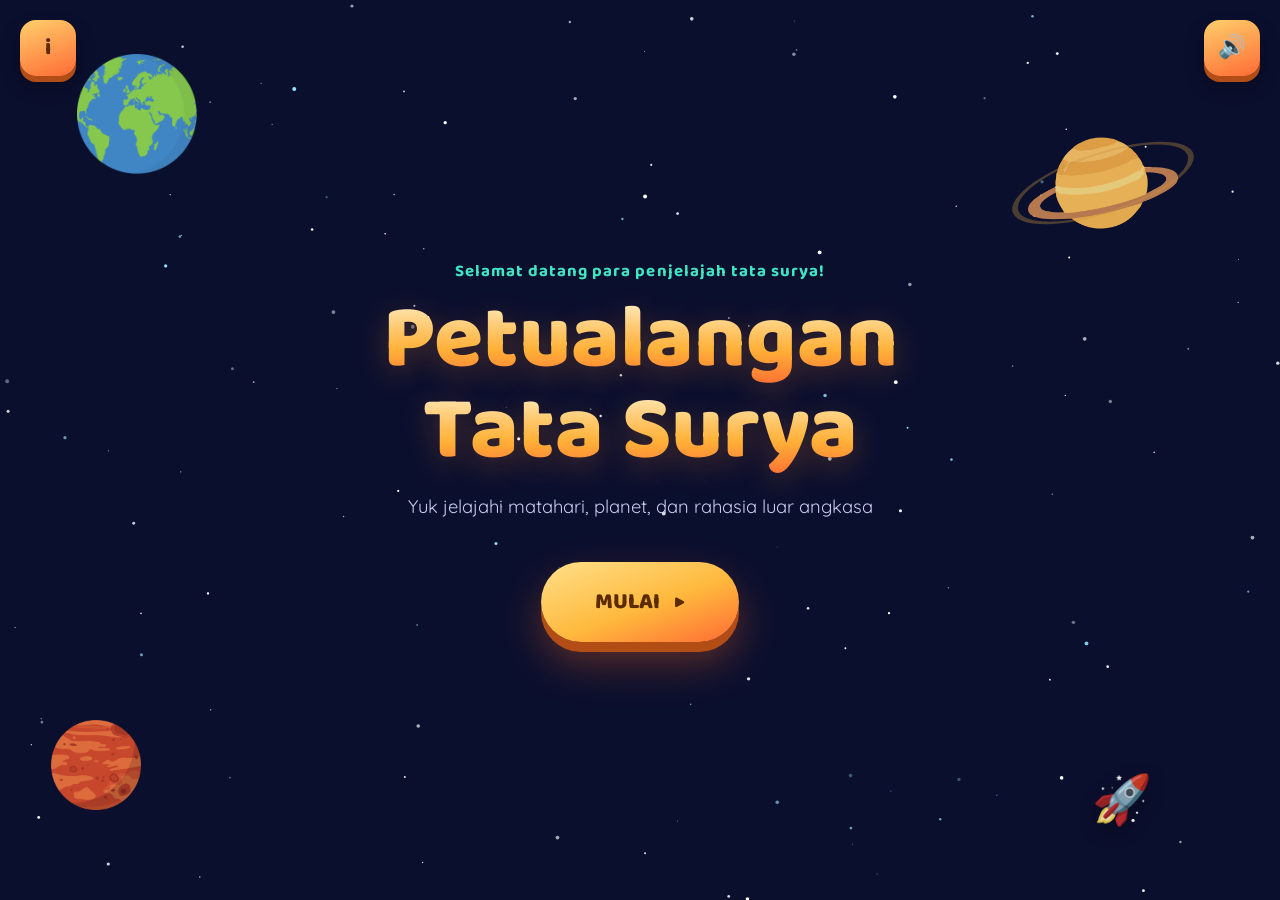
==== index.html @ 411841a0 "first commit" ====
<!DOCTYPE html>
<html lang="id">
<head>
  <meta charset="UTF-8">
  <meta name="viewport" content="width=device-width, initial-scale=1.0">
  <title>Petualangan Tata Surya</title>
  <link rel="stylesheet" href="css/style.css">
  <link rel="stylesheet" href="css/home.css">
  </head>
<body>
  <canvas id="sky-canvas"></canvas>

  <div class="topbar">
    <div class="topbar-group">
      <button class="icon-btn" id="btnInfo" title="Informasi" data-sfx="click">i</button>
    </div>
    <div class="topbar-group">
      <button class="icon-btn" id="btnSound" title="Suara" data-sfx="click">🔊</button>
    </div>
  </div>

  <!-- planet doodles floating in background -->
  <div class="doodle doodle-1" aria-hidden="true"></div>
  <div class="doodle doodle-2" aria-hidden="true"></div>
  <div class="doodle doodle-3" aria-hidden="true"></div>
  <div class="doodle rocket" aria-hidden="true">🚀</div>

  <main class="hero" id="heroSection">
    <p class="eyebrow fade-up">Selamat datang para penjelajah tata surya!</p>
    <h1 class="hero-title">
      <span class="line1">Petualangan</span>
      <span class="line2">Tata Surya</span>
    </h1>
    <p class="hero-sub fade-up">Yuk jelajahi matahari, planet, dan rahasia luar angkasa</p>

    <a href="pages/menu.html" class="start-btn clickable">
          <div class="start-glow"></div>
          <span>MULAI</span>
          <span class="start-icon">▶</span>
      </a>
  </main>

  <!-- Modal Informasi -->
  <div class="modal-backdrop" id="infoModal">
    <div class="modal-card">
      <button class="modal-close-x" id="closeInfo" data-sfx="click">✕</button>
      <h2>👋 Halo, Penjelajah!</h2>
      <p><strong>Petualangan Tata Surya</strong> adalah website belajar interaktif untuk teman-teman SD supaya makin kenal dengan Matahari, planet-planet, dan benda langit lainnya.</p>
      <p><strong>Cara pakai:</strong></p>
      <ul>
        <li>Tekan tombol <strong>MULAI</strong> untuk membuka menu petualangan.</li>
        <li><strong>Materi</strong>: baca &amp; putar-putar planet 360°.</li>
        <li><strong>Simulasi</strong>: lihat animasi orbit tata surya, klik planetnya!</li>
        <li><strong>Kuis</strong>: jawab soal dan dapatkan bintang sebanyak-banyaknya.</li>
      </ul>
      <p><strong>Tujuan belajar:</strong> mengenal nama planet, urutan dari Matahari, ciri-ciri, serta fakta unik tata surya dengan cara yang seru.</p>
      <a class="btn-pill" href="pages/information.html" data-sfx="click" style="display:inline-block; margin-top:6px;">Baca selengkapnya →</a>
    </div>
  </div>

  <div class="toast" id="toast"></div>

<script src="js/animation.js"></script>
<script src="js/audio.js"></script>
<script src="js/main.js"></script>
</body>
</html>
---- css/style.css ----
@import url('https://fonts.googleapis.com/css2?family=Baloo+2:wght@500;700;800&family=Quicksand:wght@500;600;700&display=swap');

:root{
  --navy-deep:#0b0f2e;
  --navy-mid:#161b45;
  --navy-light:#242a63;
  --purple-glow:#6c5ce7;
  --comet-pink:#ff6fa5;
  --sun-gold:#ffb93d;
  --sun-orange:#ff6b35;
  --mint:#3ee6c4;
  --sky:#5ec8ff;
  --paper:#fff6e6;
  --ink:#1c1c3a;
  --success:#3ecf6e;
  --danger:#ff5f6d;
  --radius-lg:28px;
  --radius-md:18px;
  --radius-sm:12px;
  --font-display:'Baloo 2', system-ui, sans-serif;
  --font-body:'Quicksand', system-ui, sans-serif;
  --shadow-pop:0 10px 0 rgba(0,0,0,.18);
}

*{box-sizing:border-box; margin:0; padding:0;}
html,body{height:100%;}
body{
  font-family:var(--font-body);
  color:var(--paper);
  background:var(--navy-deep);
  overflow-x:hidden;
  -webkit-tap-highlight-color:transparent;
}

img{max-width:100%; display:block;}
button{font-family:inherit; cursor:pointer; border:none; background:none;}
a{color:inherit; text-decoration:none;}
::selection{background:var(--comet-pink); color:#fff;}

/* ---------- shared starfield canvas ---------- */
#sky-canvas{
  position:fixed; inset:0; width:100%; height:100%; z-index:0; pointer-events:none;
}

/* ---------- corner icon buttons ---------- */
.icon-btn{
  width:56px; height:56px;
  border-radius:16px;
  background:linear-gradient(160deg,#ffcf6b,var(--sun-orange));
  display:flex; align-items:center; justify-content:center;
  font-family:var(--font-display); font-weight:800; font-size:1.4rem; color:#5c2b00;
  box-shadow:0 6px 0 #b34d16, 0 10px 18px rgba(0,0,0,.35);
  transition:transform .15s ease, box-shadow .15s ease;
  position:relative; z-index:20;
}
.icon-btn:hover{transform:translateY(-3px) scale(1.05); box-shadow:0 9px 0 #b34d16, 0 14px 20px rgba(0,0,0,.4);}
.icon-btn:active{transform:translateY(3px); box-shadow:0 3px 0 #b34d16;}

.topbar{
  position:fixed; top:20px; left:20px; right:20px;
  display:flex; justify-content:space-between; align-items:flex-start;
  z-index:30; pointer-events:none;
}
.topbar > *{pointer-events:auto;}
.topbar-group{display:flex; gap:12px;}

/* ---------- generic pill button ---------- */
.btn-pill{
  font-family:var(--font-display); font-weight:700; font-size:1rem;
  padding:14px 30px; border-radius:50px; color:#5c2b00;
  background:linear-gradient(160deg,#ffe08a,var(--sun-gold));
  box-shadow:0 6px 0 #c9832a, 0 10px 20px rgba(0,0,0,.3);
  transition:transform .15s ease, box-shadow .15s ease;
}
.btn-pill:hover{transform:translateY(-3px);}
.btn-pill:active{transform:translateY(3px); box-shadow:0 2px 0 #c9832a;}
.btn-pill.ghost{
  background:rgba(255,255,255,.08); color:var(--paper);
  box-shadow:0 6px 0 rgba(0,0,0,.25), inset 0 0 0 2px rgba(255,255,255,.25);
}

/* ---------- modal ---------- */
.modal-backdrop{
  position:fixed; inset:0; background:rgba(6,8,26,.72);
  backdrop-filter:blur(4px);
  display:flex; align-items:center; justify-content:center;
  z-index:100; opacity:0; pointer-events:none; transition:opacity .25s ease;
  padding:20px;
}
.modal-backdrop.show{opacity:1; pointer-events:auto;}
.modal-card{
  background:linear-gradient(165deg,var(--navy-light),var(--navy-mid));
  border-radius:var(--radius-lg);
  padding:32px;
  max-width:520px; width:100%;
  box-shadow:0 20px 60px rgba(0,0,0,.5), inset 0 0 0 2px rgba(255,255,255,.08);
  transform:scale(.85) translateY(20px); transition:transform .3s cubic-bezier(.34,1.56,.64,1);
  max-height:85vh; overflow-y:auto;
}
.modal-backdrop.show .modal-card{transform:scale(1) translateY(0);}
.modal-card h2{font-family:var(--font-display); color:var(--sun-gold); font-size:1.6rem; margin-bottom:14px;}
.modal-card p, .modal-card li{font-size:1.02rem; line-height:1.6; color:#e8e6ff; margin-bottom:10px;}
.modal-card ul{padding-left:22px; margin-bottom:12px;}
.modal-close-x{
  position:absolute; top:18px; right:18px;
  width:38px; height:38px; border-radius:50%;
  background:rgba(255,255,255,.12); color:#fff; font-size:1.1rem; font-weight:700;
  display:flex; align-items:center; justify-content:center;
}
.modal-card{position:relative;}

/* ---------- floating & fade animations ---------- */
@keyframes floaty{
  0%,100%{transform:translateY(0);}
  50%{transform:translateY(-14px);}
}
@keyframes floaty-sm{
  0%,100%{transform:translateY(0);}
  50%{transform:translateY(-6px);}
}
@keyframes zoomPulse{
  0%,100%{transform:scale(1);}
  50%{transform:scale(1.05);}
}
@keyframes fadeUp{
  from{opacity:0; transform:translateY(24px);}
  to{opacity:1; transform:translateY(0);}
}
@keyframes fadeIn{ from{opacity:0;} to{opacity:1;} }
@keyframes spinSlow{ from{transform:rotate(0);} to{transform:rotate(360deg);} }
@keyframes twinkle{
  0%,100%{opacity:.3;}
  50%{opacity:1;}
}
@keyframes shootMeteor{
  0%{ transform:translate(0,0) rotate(-35deg); opacity:0; }
  10%{ opacity:1; }
  85%{ opacity:1; }
  100%{ transform:translate(-620px,620px) rotate(-35deg); opacity:0; }
}

.fade-up{animation:fadeUp .7s cubic-bezier(.22,1,.36,1) both;}
.fade-in{animation:fadeIn .5s ease both;}

/* ---------- toast ---------- */
.toast{
  position:fixed; bottom:26px; left:50%; transform:translateX(-50%) translateY(20px);
  background:var(--navy-light); color:var(--paper);
  padding:14px 24px; border-radius:50px; font-family:var(--font-display); font-weight:600;
  box-shadow:0 10px 30px rgba(0,0,0,.4); z-index:200;
  opacity:0; pointer-events:none; transition:all .3s ease;
}
.toast.show{opacity:1; transform:translateX(-50%) translateY(0);}

/* ---------- scrollbar ---------- */
::-webkit-scrollbar{width:10px;}
::-webkit-scrollbar-track{background:transparent;}
::-webkit-scrollbar-thumb{background:var(--purple-glow); border-radius:10px;}

/* responsive base */
@media (max-width:640px){
  .icon-btn{width:48px; height:48px; font-size:1.1rem;}
  .topbar{top:14px; left:14px; right:14px;}
}
---- css/home.css ----
body{
  /* Ganti file di assets/background/space-bg.jpg dengan gambarmu sendiri.
     Selama file belum ada, background-color di bawah jadi fallback (tanpa gradient/vignette). */
  /* background:
    url('../assets/background/space-bg.png') center/cover no-repeat fixed,
    #070a22; */
  min-height:100vh;
}

.doodle{position:fixed; z-index:1; opacity:.9; pointer-events:none;}
.doodle-1{
  top:6%; left:6%; width:120px; height:120px;
  background: url('../assets/planet/bumi-cartoon.png') center/cover no-repeat;
  animation:floaty 7s ease-in-out infinite;
}
.doodle-2{
  bottom:10%; left:4%; width:90px; height:90px;
  background: url('../assets/planet/mars-cartoon.png') center/cover no-repeat;
  animation:floaty 9s ease-in-out infinite 1s;
}
.doodle-3{
  top:12%; right:8%; width:150px; height:150px;
  background: url('../assets/planet/saturn-cartoon.png') center/cover no-repeat;
  animation:floaty 8s ease-in-out infinite .5s;
}
.doodle-3::after{
  content:''; position:absolute; inset:-20px; border-radius:50%;
  border:6px solid rgba(217,164,65,.35); transform:rotate(-18deg) scaleY(.32);
}
.rocket{
  bottom:8%; right:10%; font-size:3rem;
  animation:floaty 4.5s ease-in-out infinite, spinSlow 30s linear infinite;
  filter:drop-shadow(0 6px 10px rgba(0,0,0,.4));
}

.hero{
  position:relative; z-index:5; min-height:100vh;
  display:flex; flex-direction:column; align-items:center; justify-content:center;
  text-align:center; padding:20px;
}
.eyebrow{
  font-family:var(--font-display); color:var(--mint); letter-spacing:.06em;
  font-size:1.05rem; margin-bottom:10px; font-weight:700;
}
.hero-title{
  font-family:var(--font-display); font-weight:800;
  font-size:clamp(2.6rem, 9vw, 5.6rem); line-height:1.02; margin-bottom:18px;
}
.hero-title .line1, .hero-title .line2{
  display:block;
  background:linear-gradient(180deg,#fff6d6,var(--sun-gold) 60%, var(--sun-orange));
  -webkit-background-clip:text; background-clip:text; color:transparent;
  text-shadow:0 8px 30px rgba(255,140,40,.25);
  animation:floaty 5s ease-in-out infinite;
}
.hero-title .line2{ animation-delay:.3s; }
.hero-sub{
  font-size:1.15rem; color:#c8caf0; max-width:520px; margin-bottom:44px;
}

.start-btn{
  position:relative; font-family:var(--font-display); font-weight:800; font-size:1.4rem;
  color:#5c2b00; padding:22px 54px; border-radius:60px;
  background:linear-gradient(160deg,#ffe08a,var(--sun-gold) 55%,var(--sun-orange));
  box-shadow:0 10px 0 #b34d16, 0 20px 40px rgba(255,110,30,.35);
  display:inline-flex; align-items:center; gap:14px;
  animation:floaty 3.4s ease-in-out infinite;
  transition:transform .18s ease, box-shadow .18s ease;
  overflow:visible;
}
.start-btn:hover{ transform:translateY(-6px) scale(1.04); }
.start-btn:active{ transform:translateY(4px); box-shadow:0 4px 0 #b34d16; }
.start-glow{
    position:absolute;
    left:-30px;
    right:-30px;
    bottom:-30px;
    height:0px;

    z-index:-1;
    border-radius:70%;

    background:
    radial-gradient(
        ellipse at center,
        rgba(255,220,100,.8) 0%,
        rgba(255,180,50,.5) 40%,
        transparent 80%
    );

    filter:blur(15px);
}
.start-icon{ font-size:1.1rem; }

.menu-section{
  position:relative; z-index:5; min-height:100vh; padding:80px 24px;
  display:none; flex-direction:column; align-items:center;
}
.menu-section.reveal{ display:flex; }
.menu-title{
  font-family:var(--font-display); font-size:clamp(1.8rem,5vw,2.6rem);
  color:#fff; margin-bottom:56px; text-align:center;
  animation:fadeUp .6s ease both;
}

.menu-path{
  display:flex; flex-wrap:wrap; gap:40px; justify-content:center; max-width:1100px;
  position:relative;
}
.menu-card{
  width:280px; background:linear-gradient(165deg, rgba(255,255,255,.08), rgba(255,255,255,.02));
  border:2px solid rgba(255,255,255,.12);
  border-radius:var(--radius-lg);
  padding:34px 26px 28px;
  text-align:center;
  backdrop-filter:blur(6px);
  position:relative;
  opacity:0; transform:translateY(40px) scale(.9);
  transition:transform .25s cubic-bezier(.34,1.56,.64,1), border-color .25s ease, background .25s ease;
}
.menu-section.reveal .menu-card{
  animation:cardPop .65s cubic-bezier(.34,1.56,.64,1) forwards;
  animation-delay:calc(var(--delay) * .15s);
}
@keyframes cardPop{
  0%{ opacity:0; transform:translateY(50px) scale(.85); }
  100%{ opacity:1; transform:translateY(0) scale(1); }
}
.menu-card:hover{
  transform:translateY(-10px) scale(1.03);
  border-color:rgba(255,255,255,.35);
  background:linear-gradient(165deg, rgba(255,255,255,.14), rgba(255,255,255,.04));
}
.menu-planet{
  width:96px; height:96px; border-radius:50%; margin:0 auto 20px;
  animation:floaty 4s ease-in-out infinite;
}
.planet-materi{ background:url('../assets/icon/lamp.png') center/cover no-repeat; }
.planet-simulasi{ background:url('../assets/icon/space.png') center/cover no-repeat; }
.planet-kuis{ background:url('../assets/icon/quiz.png') center/cover no-repeat; }

.menu-card h3{
  font-family:var(--font-display); font-size:1.5rem; color:#fff; margin-bottom:8px;
}
.menu-card p{ color:#c8caf0; font-size:.95rem; margin-bottom:16px; }
.menu-tag{
  display:inline-block; font-family:var(--font-display); font-weight:700; font-size:.8rem;
  padding:6px 18px; border-radius:50px; color:#5c2b00;
  background:linear-gradient(160deg,#ffe08a,var(--sun-gold));
}

@media (max-width:640px){
  .doodle-1, .doodle-3{ width:80px; height:80px; }
  .doodle-2{ width:60px; height:60px; }
  .rocket{ font-size:2.2rem; }
  .start-btn{ padding:18px 40px; font-size:1.15rem; }
  .menu-card{ width:100%; max-width:320px; }
}
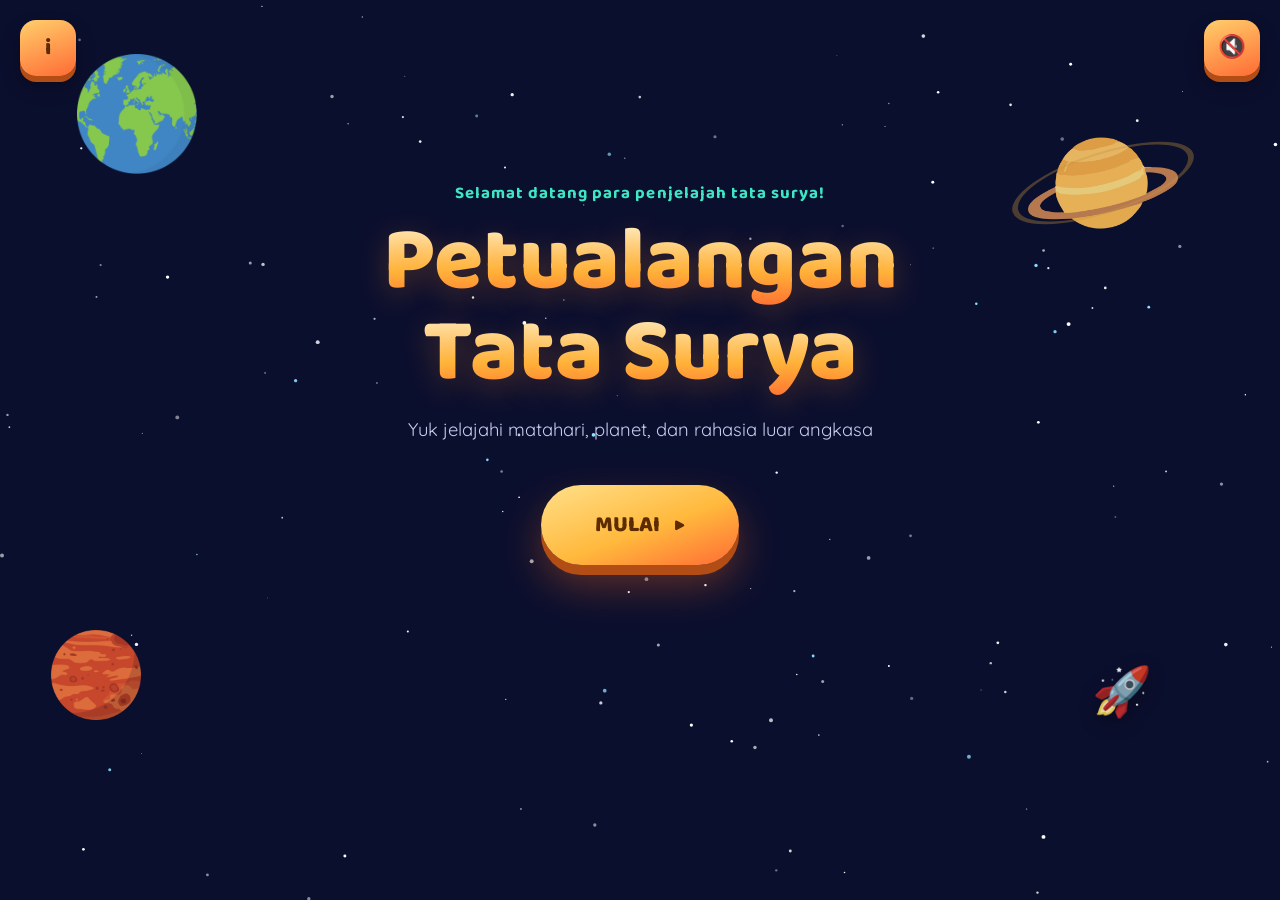
==== commit 006ca1f1: "add moon illustration" ====
--- a/index.html
+++ b/index.html
@@ -59,9 +59,9 @@
   </div>
 
   <div class="toast" id="toast"></div>
-
-<script src="js/animation.js"></script>
-<script src="js/audio.js"></script>
-<script src="js/main.js"></script>
+  <img src="assets/background/moon-cartoon.png" alt="" class="moon-decor" aria-hidden="true">
+  <script src="js/animation.js"></script>
+  <script src="js/audio.js"></script>
+  <script src="js/main.js"></script>
 </body>
 </html>
--- a/css/style.css
+++ b/css/style.css
@@ -108,6 +108,14 @@
   display:flex; align-items:center; justify-content:center;
 }
 .modal-card{position:relative;}
+.moon-decor {
+  position: absolute;
+  bottom: 0;
+  left: 0;
+  width: 100%;
+  z-index: 0;
+  pointer-events: none;
+}
 
 /* ---------- floating & fade animations ---------- */
 @keyframes floaty{
--- a/css/home.css
+++ b/css/home.css
@@ -14,7 +14,7 @@
   animation:floaty 7s ease-in-out infinite;
 }
 .doodle-2{
-  bottom:10%; left:4%; width:90px; height:90px;
+  bottom:20%; left:4%; width:90px; height:90px;
   background: url('../assets/planet/mars-cartoon.png') center/cover no-repeat;
   animation:floaty 9s ease-in-out infinite 1s;
 }
@@ -28,15 +28,16 @@
   border:6px solid rgba(217,164,65,.35); transform:rotate(-18deg) scaleY(.32);
 }
 .rocket{
-  bottom:8%; right:10%; font-size:3rem;
+  bottom:20%; right:10%; font-size:3rem;
   animation:floaty 4.5s ease-in-out infinite, spinSlow 30s linear infinite;
   filter:drop-shadow(0 6px 10px rgba(0,0,0,.4));
 }
 
 .hero{
   position:relative; z-index:5; min-height:100vh;
-  display:flex; flex-direction:column; align-items:center; justify-content:center;
+  display:flex; flex-direction:column; align-items:center; justify-content:flex-start;;
   text-align:center; padding:20px;
+  padding-top: 20vh;
 }
 .eyebrow{
   font-family:var(--font-display); color:var(--mint); letter-spacing:.06em;
